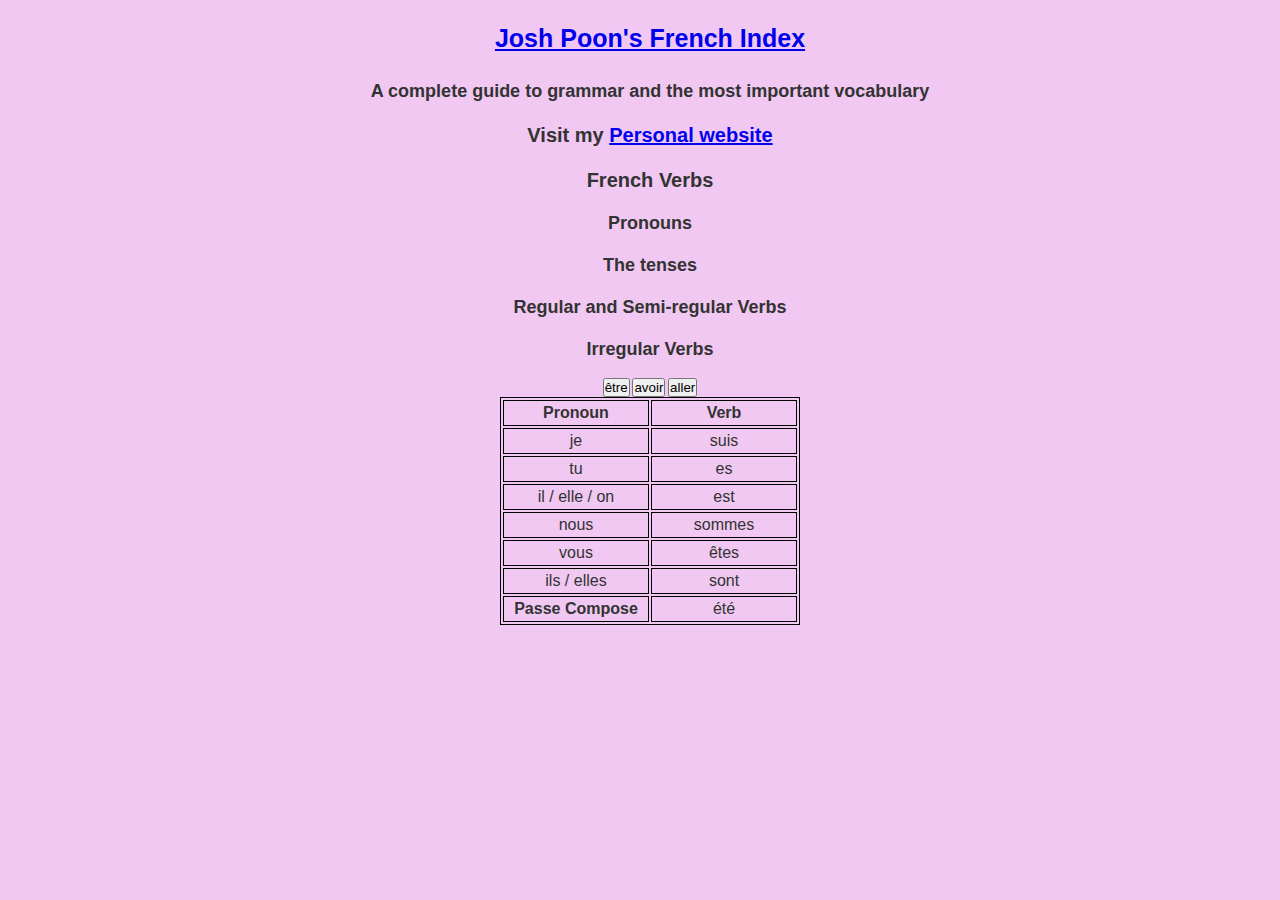
==== verbs.html @ 20e473d4 "verbs  clickable irregulars" ====
<!DOCTYPE html>
<html lang="en">

<head>
    <meta charset="UTF-8" />
    <meta name="viewport" content="width=device-width, initial-scale=1.0" />
    <meta http-equiv="X-UA-Compatible" content="ie=edge" />
    <link rel="stylesheet" href="style.css" />
    <title>French Verbs</title>
</head>

<body>

    <h1><a href='/french.html'>Josh Poon's French Index</a></h1>

    <h3>A complete guide to grammar and the most important vocabulary</h2>

        <h2>Visit my <a href="https://www.poonos.com">Personal website</a></h2>

        <h2>French Verbs</h2>

        <h3>Pronouns</h3>

        <h3>The tenses</h3>

        <h3>Regular and Semi-regular Verbs</h3>

        <h3>Irregular Verbs</h3>

        <button class="irr-verbs">être</button>
        <button class="irr-verbs">avoir</button>
        <button class="irr-verbs">aller</button>


        <div style="font-size:1.6rem; text-align:center">
            <table class="center">
                <col style="width:50%">
                <col style="width:50%">
                <tr>
                    <th>Pronoun</th>
                    <th>Verb</th>
                </tr>
                <tr>
                    <td>je</td>
                    <td class="irr-je">suis</td>
                </tr>
                <tr>
                    <td>tu</td>
                    <td class="irr-tu">es</td>
                </tr>
                <tr>
                    <td>il / elle / on</td>
                    <td class="irr-il">est</td>
                </tr>
                <tr>
                    <td>nous</td>
                    <td class="irr-nous">sommes</td>
                </tr>
                <tr>
                    <td>vous</td>
                    <td class="irr-vous">êtes</td>
                </tr>
                <tr>
                    <td>ils / elles</td>
                    <td class="irr-ils">sont</td>
                </tr>
                <tr>
                    <td><b>Passe Compose</b></td>
                    <td class="irr-pc">été</td>
                </tr>
            </table>

        </div>


        <script src="conjugation_script.js"></script>
</body>

</html>
---- style.css ----
* {
  margin: 0;
  padding: 0;
  box-sizing: inherit;
}

html, body {margin: 0; height: 100%; overflow: hidden}


html {
  font-size: 62.5%;
  box-sizing: border-box;
  margin-left:2rem;
  text-align:center;
}

body {
  font-family: sans-serif;
  color: #333;
  line-height: 1.5;
  height: 100vh;
  position: relative;
  background-color:rgb(241, 200, 241);
}

.show-modal {
  font-size: 2rem;
  font-weight: 600;
  padding: 1.75rem 3.5rem;
  margin: 5rem 2rem;
  border: none;
  background-color: #fff;
  color: #444;
  border-radius: 10rem;
  cursor: pointer;
}

.close-modal {
  position: absolute;
  top: 1.2rem;
  right: 2rem;
  font-size: 5rem;
  color: #333;
  cursor: pointer;
  border: none;
  background: none;
}

.center {
  margin-left: auto;
  margin-right: auto;
}

h1 {
  font-size: 2.5rem;
  margin-bottom: 2rem;
  margin-top:2rem;
  text-align:center;
}

h2{
  font-size:2rem;
  margin-bottom: 1.5rem;
  text-align:center;
}

h3{
  font-size:1.8rem;
  margin-bottom: 1.5rem;
  text-align:center;
}

p{
  font-size: 1.6rem;
  margin-bottom: 1rem
}

li {
  font-size: 1.6rem;
  margin-left:4rem;
  list-style-type: circle;
  display:list-item;
  margin-bottom: 1rem

}


table, td, th {
  border: 1px solid black;
  width: 300px;
}


/* -------------------------- */
/* CLASSES TO MAKE MODAL WORK */
.hidden {
  display: none;
}

.modal {
  position: absolute;
  top: 50%;
  left: 50%;
  transform: translate(-50%, -50%);
  width: 70%;

  background-color: white;
  padding: 6rem;
  border-radius: 5px;
  box-shadow: 0 3rem 5rem rgba(0, 0, 0, 0.3);
  z-index: 10;
}

.overlay {
  position: absolute;
  top: 0;
  left: 0;
  width: 100%;
  height: 100%;
  background-color: rgba(0, 0, 0, 0.6);
  backdrop-filter: blur(3px);
  z-index: 5;
}
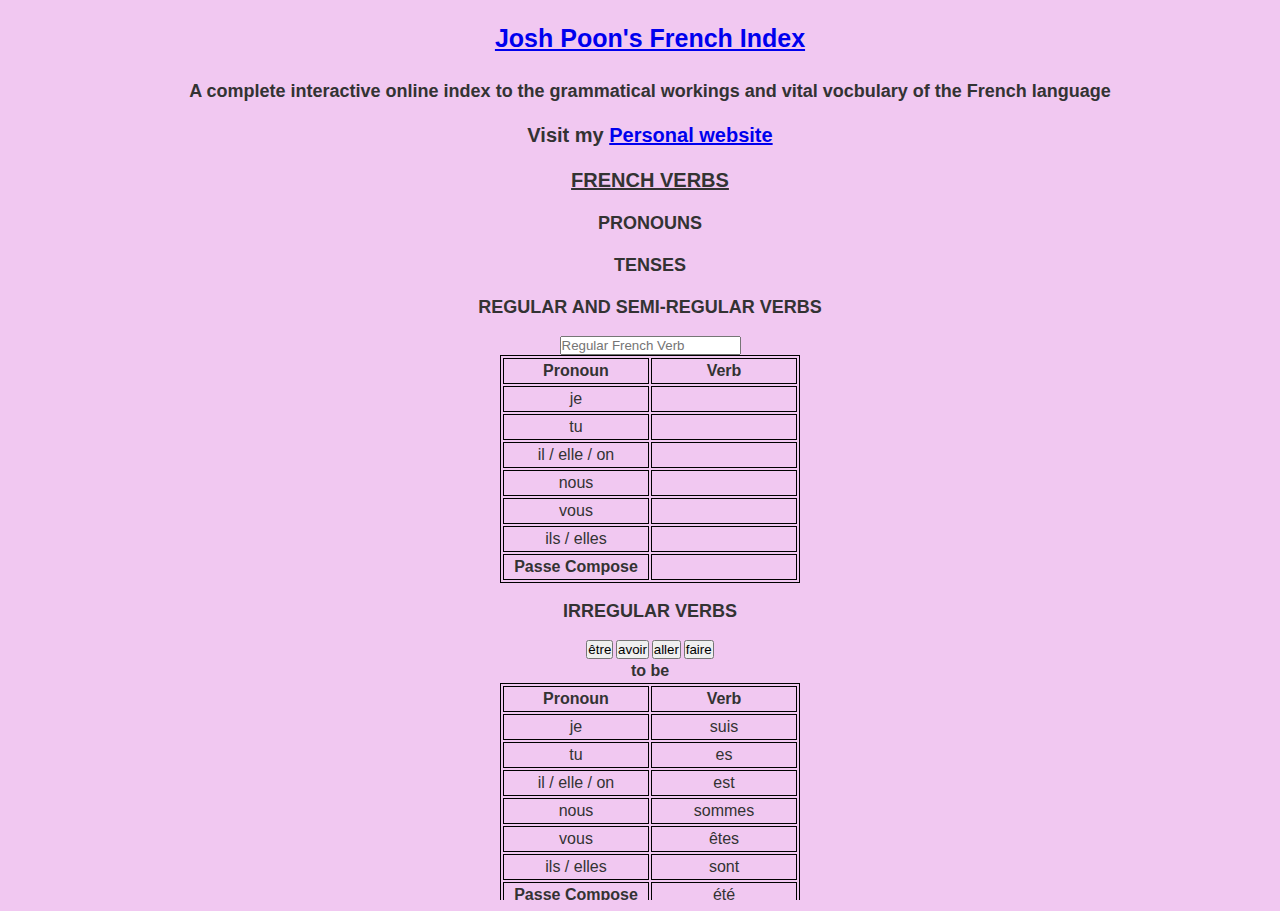
==== commit dd5e88ab: "up to" ====
--- a/verbs.html
+++ b/verbs.html
@@ -11,28 +11,73 @@
 
 <body>
 
-    <h1><a href='/french.html'>Josh Poon's French Index</a></h1>
+    <h1><a href='/french'>Josh Poon's French Index</a></h1>
 
-    <h3>A complete guide to grammar and the most important vocabulary</h2>
+    <h3>A complete interactive online index to the grammatical workings and vital vocbulary of the French language</h2>
 
         <h2>Visit my <a href="https://www.poonos.com">Personal website</a></h2>
 
-        <h2>French Verbs</h2>
+        <h2><u>FRENCH VERBS</u></h2>
 
-        <h3>Pronouns</h3>
+        <h3>PRONOUNS</h3>
 
-        <h3>The tenses</h3>
+        <h3>TENSES</h3>
 
-        <h3>Regular and Semi-regular Verbs</h3>
+        <h3>REGULAR AND SEMI-REGULAR VERBS</h3>
 
-        <h3>Irregular Verbs</h3>
+        <input id="regVerbInput" placeholder="Regular French Verb">
+
+        <div style="font-size:1.6rem; text-align:center">
+            <table class="center">
+                <col style="width:50%">
+                <col style="width:50%">
+                <tr>
+                    <th>Pronoun</th>
+                    <th>Verb</th>
+                </tr>
+                <tr>
+                    <td>je</td>
+                    <td class="reg-je"></td>
+                </tr>
+                <tr>
+                    <td>tu</td>
+                    <td class="reg-tu"></td>
+                </tr>
+                <tr>
+                    <td>il / elle / on</td>
+                    <td class="reg-il"></td>
+                </tr>
+                <tr>
+                    <td>nous</td>
+                    <td class="reg-nous"></td>
+                </tr>
+                <tr>
+                    <td>vous</td>
+                    <td class="reg-vous"></td>
+                </tr>
+                <tr>
+                    <td>ils / elles</td>
+                    <td class="reg-ils"></td>
+                </tr>
+                <tr>
+                    <td><b>Passe Compose</b></td>
+                    <td class="reg-pc"></td>
+                </tr>
+            </table>
+
+        </div>
+
+        <br>
+        <h3>IRREGULAR VERBS</h3>
 
         <button class="irr-verbs">être</button>
         <button class="irr-verbs">avoir</button>
         <button class="irr-verbs">aller</button>
+        <button class="irr-verbs">faire</button>
 
 
         <div style="font-size:1.6rem; text-align:center">
+            <h4 class="irr-eng">to be</h4>
             <table class="center">
                 <col style="width:50%">
                 <col style="width:50%">
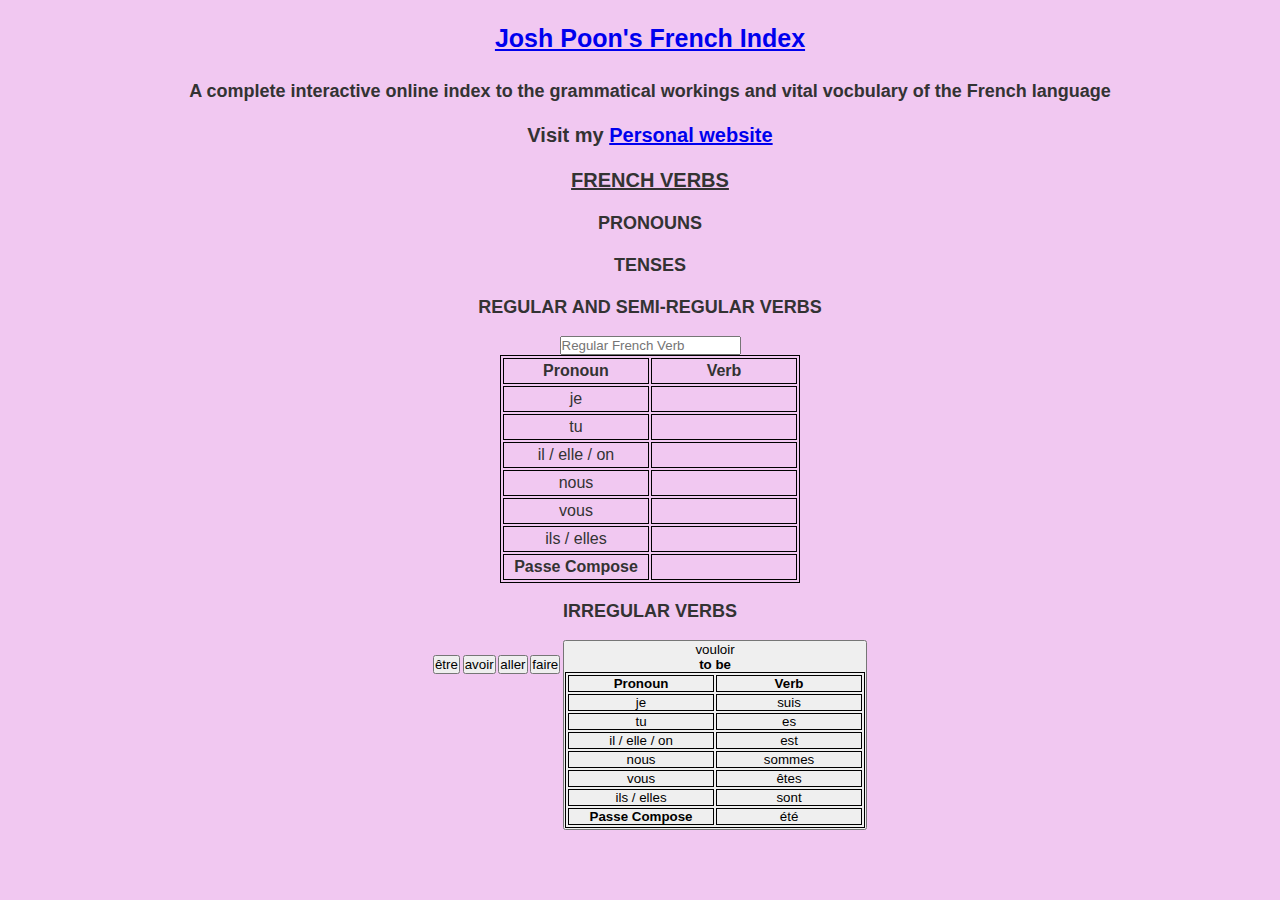
==== commit d79c8e7c: "vouloir" ====
--- a/verbs.html
+++ b/verbs.html
@@ -74,6 +74,7 @@
         <button class="irr-verbs">avoir</button>
         <button class="irr-verbs">aller</button>
         <button class="irr-verbs">faire</button>
+        <button class="irr-verbs">vouloir</button<
 
 
         <div style="font-size:1.6rem; text-align:center">
@@ -121,4 +122,4 @@
         <script src="conjugation_script.js"></script>
 </body>
 
-</html>+</html>
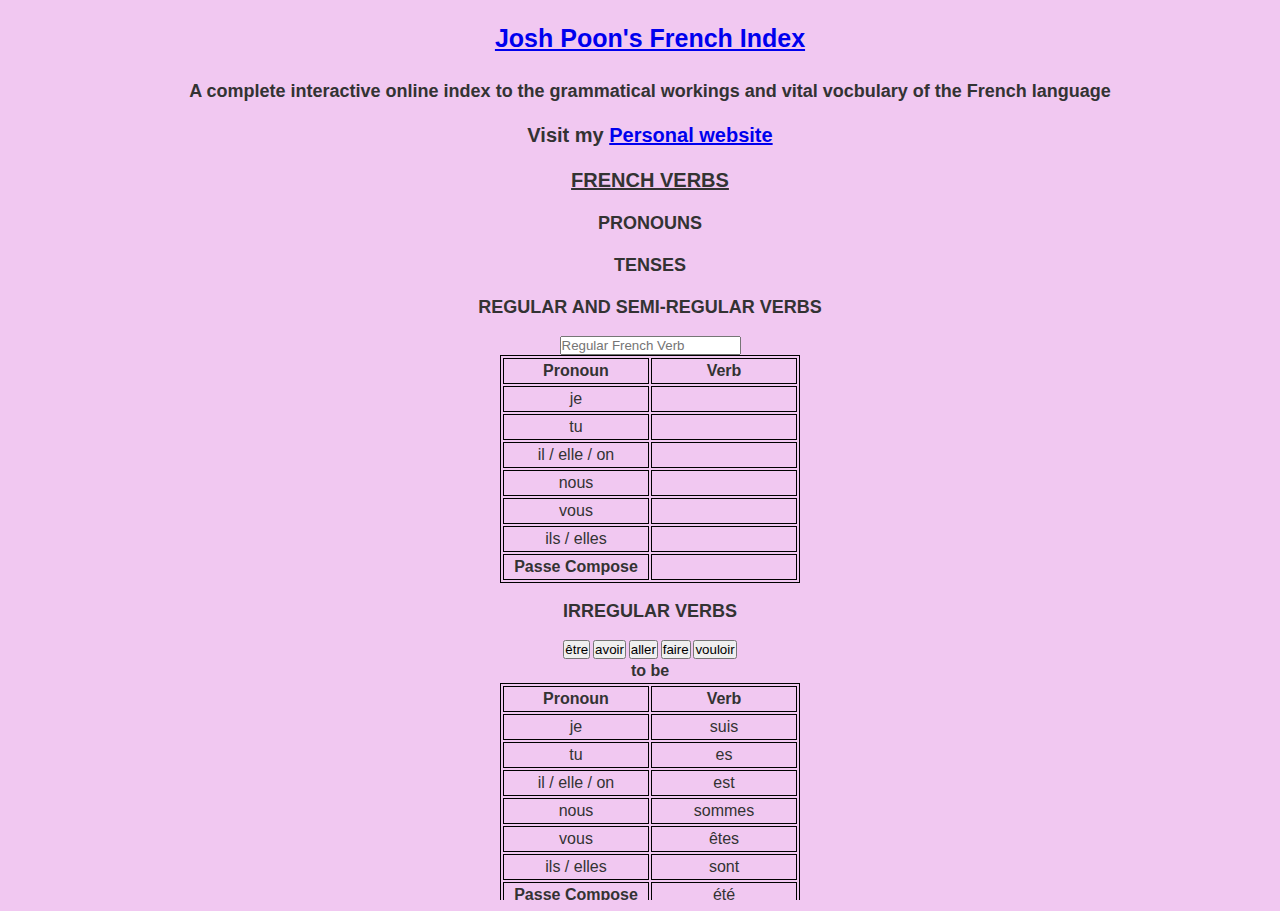
==== commit 474c41b2: "vouloir" ====
--- a/verbs.html
+++ b/verbs.html
@@ -73,8 +73,8 @@
         <button class="irr-verbs">être</button>
         <button class="irr-verbs">avoir</button>
         <button class="irr-verbs">aller</button>
-        <button class="irr-verbs">faire</button>
-        <button class="irr-verbs">vouloir</button<
+    <button class="irr-verbs">faire</button>
+    <button class="irr-verbs">vouloir</button>
 
 
         <div style="font-size:1.6rem; text-align:center">
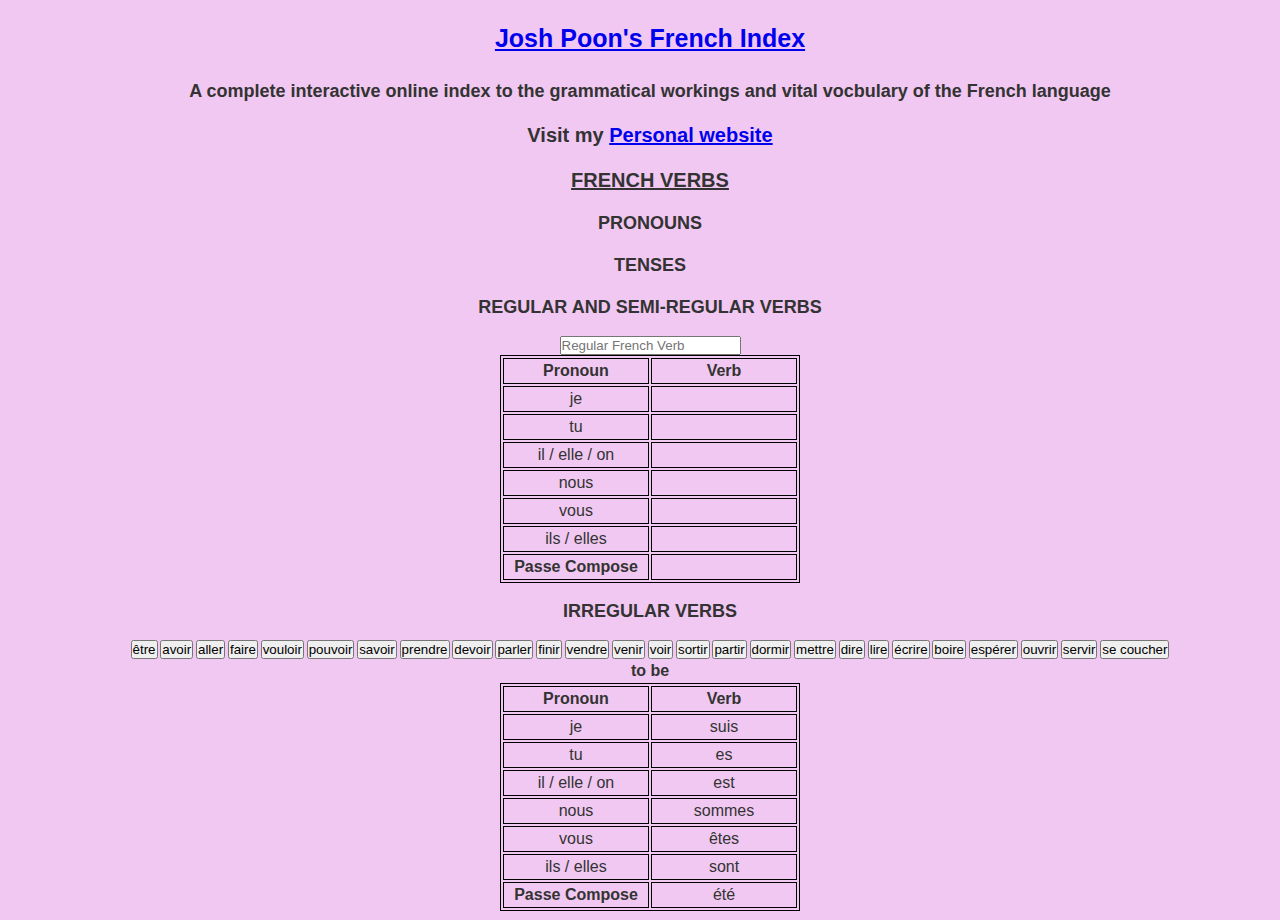
==== commit 48085637: "ir verbs" ====
--- a/verbs.html
+++ b/verbs.html
@@ -73,8 +73,30 @@
         <button class="irr-verbs">être</button>
         <button class="irr-verbs">avoir</button>
         <button class="irr-verbs">aller</button>
-    <button class="irr-verbs">faire</button>
-    <button class="irr-verbs">vouloir</button>
+        <button class="irr-verbs">faire</button>
+        <button class="irr-verbs">vouloir</button>
+        <button class="irr-verbs">pouvoir</button>
+        <button class="irr-verbs">savoir</button>
+        <button class="irr-verbs">prendre</button>
+        <button class="irr-verbs">devoir</button>
+        <button class="irr-verbs">parler</button>
+        <button class="irr-verbs">finir</button>
+        <button class="irr-verbs">vendre</button>
+        <button class="irr-verbs">venir</button>
+        <button class="irr-verbs">voir</button>
+        <button class="irr-verbs">sortir</button>
+        <button class="irr-verbs">partir</button>
+        <button class="irr-verbs">dormir</button>
+        <button class="irr-verbs">mettre</button>
+        <button class="irr-verbs">dire</button>
+        <button class="irr-verbs">lire</button>
+        <button class="irr-verbs">écrire</button>
+        <button class="irr-verbs">boire</button>
+        <button class="irr-verbs">espérer</button>
+        <button class="irr-verbs">ouvrir</button>
+        <button class="irr-verbs">servir</button>
+        <button class="irr-verbs">se coucher</button>
+
 
 
         <div style="font-size:1.6rem; text-align:center">
--- a/style.css
+++ b/style.css
@@ -3,8 +3,6 @@
   padding: 0;
   box-sizing: inherit;
 }
-
-html, body {margin: 0; height: 100%; overflow: hidden}
 
 
 html {
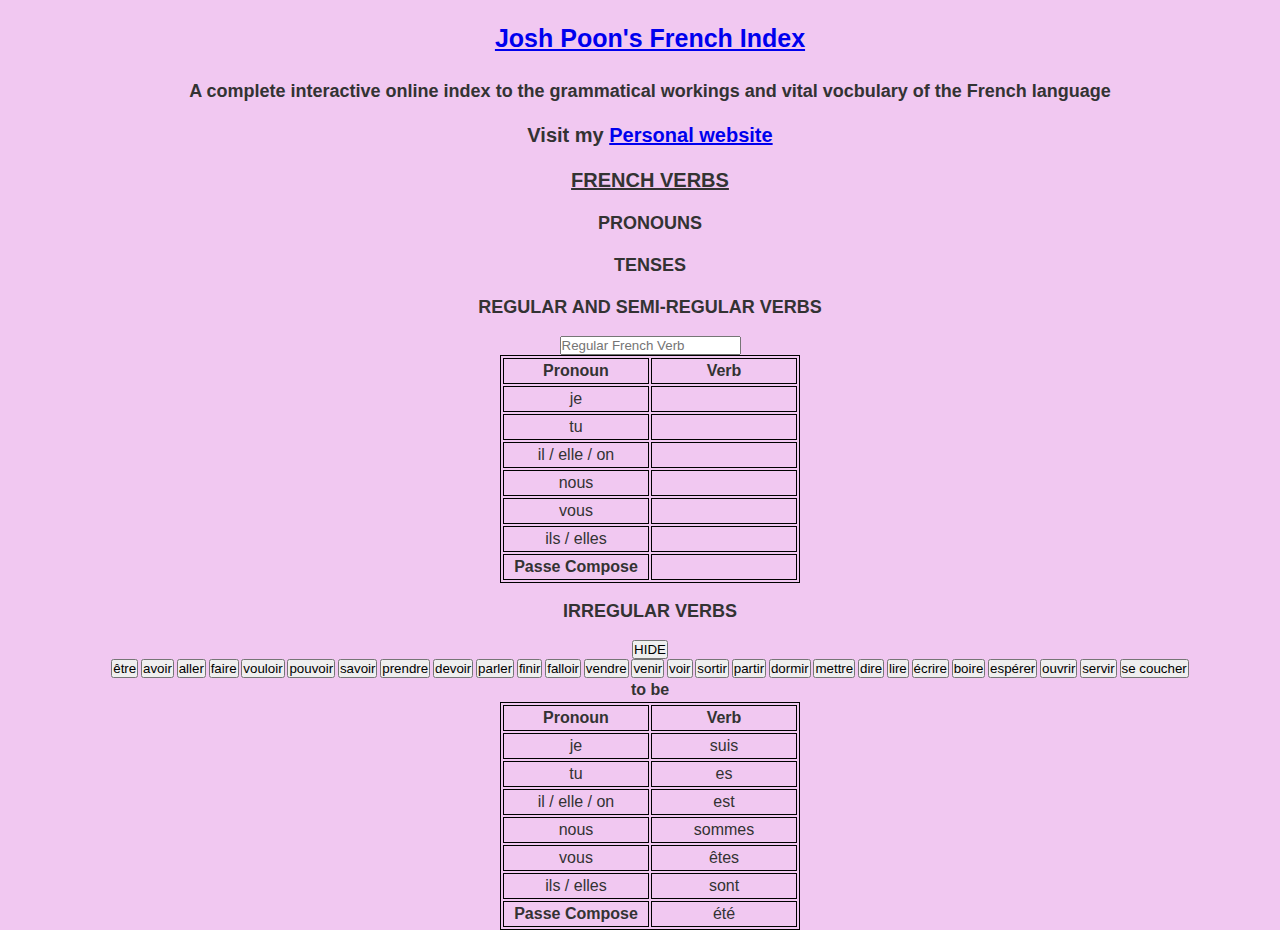
==== commit 6e2bb5f9: "hdie faloir" ====
--- a/verbs.html
+++ b/verbs.html
@@ -70,6 +70,8 @@
         <br>
         <h3>IRREGULAR VERBS</h3>
 
+        <button class="irr-verbs">HIDE</button>
+<br>
         <button class="irr-verbs">être</button>
         <button class="irr-verbs">avoir</button>
         <button class="irr-verbs">aller</button>
@@ -81,6 +83,7 @@
         <button class="irr-verbs">devoir</button>
         <button class="irr-verbs">parler</button>
         <button class="irr-verbs">finir</button>
+        <button class="irr-verbs">falloir</button>
         <button class="irr-verbs">vendre</button>
         <button class="irr-verbs">venir</button>
         <button class="irr-verbs">voir</button>
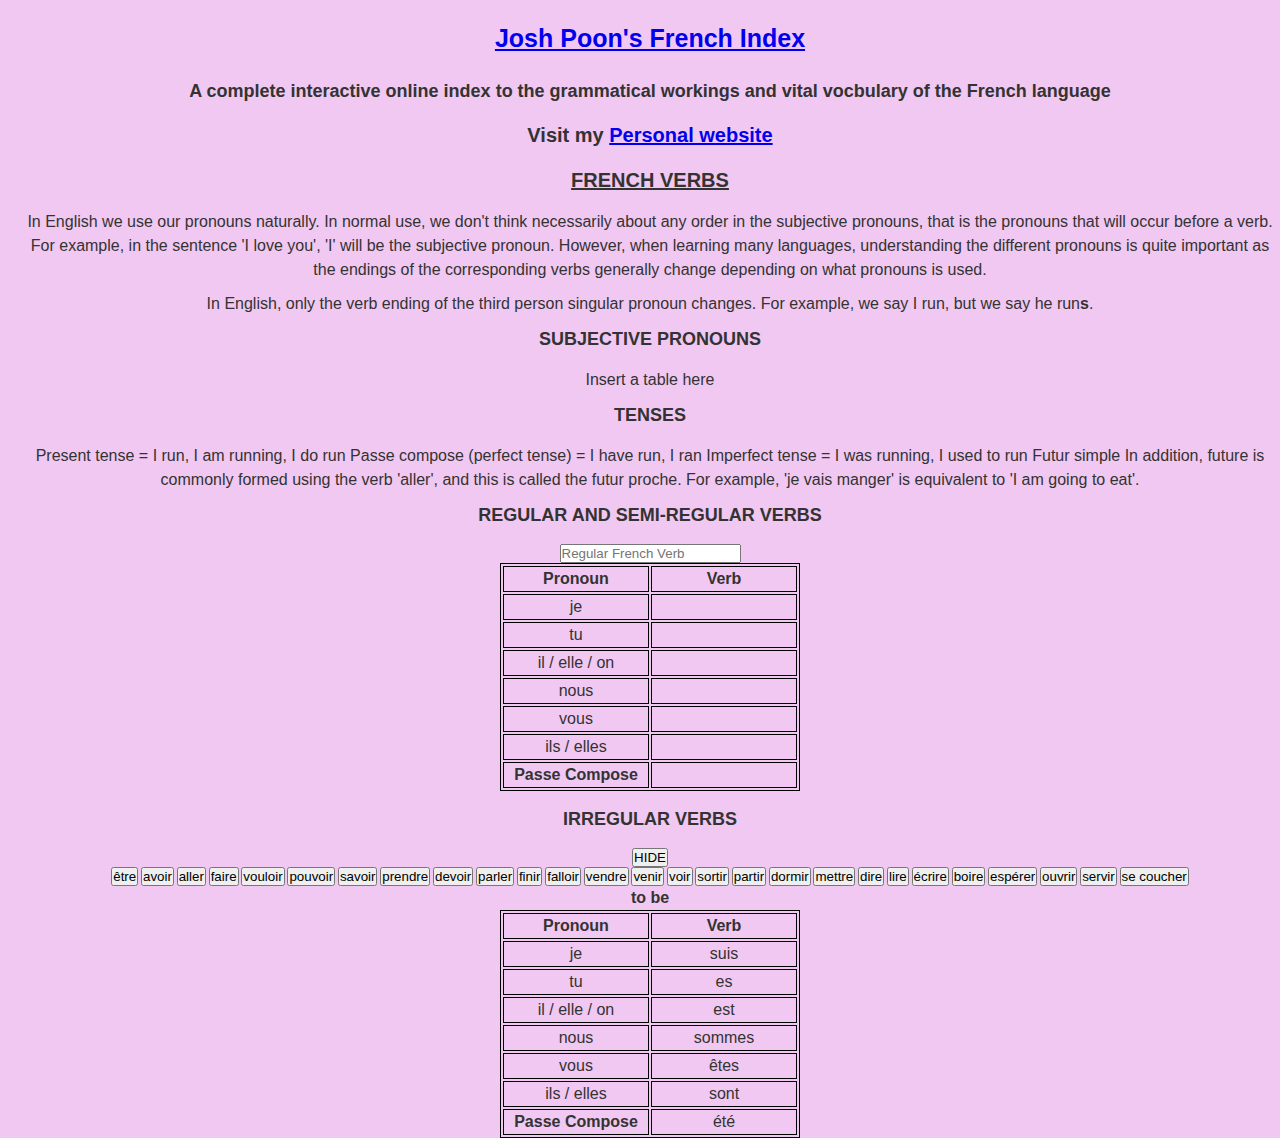
==== commit a4c27ff0: "Add files via upload" ====
--- a/verbs.html
+++ b/verbs.html
@@ -1,150 +1,173 @@
-<!DOCTYPE html>
-<html lang="en">
-
-<head>
-    <meta charset="UTF-8" />
-    <meta name="viewport" content="width=device-width, initial-scale=1.0" />
-    <meta http-equiv="X-UA-Compatible" content="ie=edge" />
-    <link rel="stylesheet" href="style.css" />
-    <title>French Verbs</title>
-</head>
-
-<body>
-
-    <h1><a href='/french'>Josh Poon's French Index</a></h1>
-
-    <h3>A complete interactive online index to the grammatical workings and vital vocbulary of the French language</h2>
-
-        <h2>Visit my <a href="https://www.poonos.com">Personal website</a></h2>
-
-        <h2><u>FRENCH VERBS</u></h2>
-
-        <h3>PRONOUNS</h3>
-
-        <h3>TENSES</h3>
-
-        <h3>REGULAR AND SEMI-REGULAR VERBS</h3>
-
-        <input id="regVerbInput" placeholder="Regular French Verb">
-
-        <div style="font-size:1.6rem; text-align:center">
-            <table class="center">
-                <col style="width:50%">
-                <col style="width:50%">
-                <tr>
-                    <th>Pronoun</th>
-                    <th>Verb</th>
-                </tr>
-                <tr>
-                    <td>je</td>
-                    <td class="reg-je"></td>
-                </tr>
-                <tr>
-                    <td>tu</td>
-                    <td class="reg-tu"></td>
-                </tr>
-                <tr>
-                    <td>il / elle / on</td>
-                    <td class="reg-il"></td>
-                </tr>
-                <tr>
-                    <td>nous</td>
-                    <td class="reg-nous"></td>
-                </tr>
-                <tr>
-                    <td>vous</td>
-                    <td class="reg-vous"></td>
-                </tr>
-                <tr>
-                    <td>ils / elles</td>
-                    <td class="reg-ils"></td>
-                </tr>
-                <tr>
-                    <td><b>Passe Compose</b></td>
-                    <td class="reg-pc"></td>
-                </tr>
-            </table>
-
-        </div>
-
-        <br>
-        <h3>IRREGULAR VERBS</h3>
-
-        <button class="irr-verbs">HIDE</button>
-<br>
-        <button class="irr-verbs">être</button>
-        <button class="irr-verbs">avoir</button>
-        <button class="irr-verbs">aller</button>
-        <button class="irr-verbs">faire</button>
-        <button class="irr-verbs">vouloir</button>
-        <button class="irr-verbs">pouvoir</button>
-        <button class="irr-verbs">savoir</button>
-        <button class="irr-verbs">prendre</button>
-        <button class="irr-verbs">devoir</button>
-        <button class="irr-verbs">parler</button>
-        <button class="irr-verbs">finir</button>
-        <button class="irr-verbs">falloir</button>
-        <button class="irr-verbs">vendre</button>
-        <button class="irr-verbs">venir</button>
-        <button class="irr-verbs">voir</button>
-        <button class="irr-verbs">sortir</button>
-        <button class="irr-verbs">partir</button>
-        <button class="irr-verbs">dormir</button>
-        <button class="irr-verbs">mettre</button>
-        <button class="irr-verbs">dire</button>
-        <button class="irr-verbs">lire</button>
-        <button class="irr-verbs">écrire</button>
-        <button class="irr-verbs">boire</button>
-        <button class="irr-verbs">espérer</button>
-        <button class="irr-verbs">ouvrir</button>
-        <button class="irr-verbs">servir</button>
-        <button class="irr-verbs">se coucher</button>
-
-
-
-        <div style="font-size:1.6rem; text-align:center">
-            <h4 class="irr-eng">to be</h4>
-            <table class="center">
-                <col style="width:50%">
-                <col style="width:50%">
-                <tr>
-                    <th>Pronoun</th>
-                    <th>Verb</th>
-                </tr>
-                <tr>
-                    <td>je</td>
-                    <td class="irr-je">suis</td>
-                </tr>
-                <tr>
-                    <td>tu</td>
-                    <td class="irr-tu">es</td>
-                </tr>
-                <tr>
-                    <td>il / elle / on</td>
-                    <td class="irr-il">est</td>
-                </tr>
-                <tr>
-                    <td>nous</td>
-                    <td class="irr-nous">sommes</td>
-                </tr>
-                <tr>
-                    <td>vous</td>
-                    <td class="irr-vous">êtes</td>
-                </tr>
-                <tr>
-                    <td>ils / elles</td>
-                    <td class="irr-ils">sont</td>
-                </tr>
-                <tr>
-                    <td><b>Passe Compose</b></td>
-                    <td class="irr-pc">été</td>
-                </tr>
-            </table>
-
-        </div>
-
-
-        <script src="conjugation_script.js"></script>
-</body>
-
-</html>
+<!DOCTYPE html>
+<html lang="en">
+
+<head>
+    <meta charset="UTF-8" />
+    <meta name="viewport" content="width=device-width, initial-scale=1.0" />
+    <meta http-equiv="X-UA-Compatible" content="ie=edge" />
+    <link rel="stylesheet" href="style.css" />
+    <title>French Verbs</title>
+</head>
+
+<body>
+
+    <h1><a href='/french'>Josh Poon's French Index</a></h1>
+
+    <h3>A complete interactive online index to the grammatical workings and vital vocbulary of the French language</h2>
+
+        <h2>Visit my <a href="https://www.poonos.com">Personal website</a></h2>
+
+        <h2><u>FRENCH VERBS</u></h2>
+
+        <p>
+            In English we use our pronouns naturally. In normal use, we don't think necessarily about any order in the
+            subjective pronouns, that is the pronouns that will occur before a verb. For example, in the sentence 'I
+            love you', 'I' will be the subjective pronoun. However, when learning many
+            languages, understanding the different pronouns is quite
+            important as the endings of the corresponding verbs generally change depending on what pronouns is used.
+        </p>
+
+        <p>In English, only the verb ending of the third person singular pronoun changes. For example, we say I run, but
+            we say he run<b>s</b>.</p>
+
+        <h3>SUBJECTIVE PRONOUNS</h3>
+
+        <p>Insert a table here</p>
+
+        <h3>TENSES</h3>
+
+        <p>Present tense = I run, I am running, I do run
+            Passe compose (perfect tense) = I have run, I ran
+            Imperfect tense = I was running, I used to run
+            Futur simple
+
+            In addition, future is commonly formed using the verb 'aller', and this is called the futur proche. For
+            example,
+            'je vais manger' is equivalent to 'I am going to eat'.</p>
+
+
+        <h3>REGULAR AND SEMI-REGULAR VERBS</h3>
+
+        <input id="regVerbInput" placeholder="Regular French Verb">
+
+        <div style="font-size:1.6rem; text-align:center">
+            <table class="center">
+                <col style="width:50%">
+                <col style="width:50%">
+                <tr>
+                    <th>Pronoun</th>
+                    <th>Verb</th>
+                </tr>
+                <tr>
+                    <td>je</td>
+                    <td class="reg-je"></td>
+                </tr>
+                <tr>
+                    <td>tu</td>
+                    <td class="reg-tu"></td>
+                </tr>
+                <tr>
+                    <td>il / elle / on</td>
+                    <td class="reg-il"></td>
+                </tr>
+                <tr>
+                    <td>nous</td>
+                    <td class="reg-nous"></td>
+                </tr>
+                <tr>
+                    <td>vous</td>
+                    <td class="reg-vous"></td>
+                </tr>
+                <tr>
+                    <td>ils / elles</td>
+                    <td class="reg-ils"></td>
+                </tr>
+                <tr>
+                    <td><b>Passe Compose</b></td>
+                    <td class="reg-pc"></td>
+                </tr>
+            </table>
+
+        </div>
+
+        <br>
+        <h3>IRREGULAR VERBS</h3>
+
+        <button class="irr-verbs">HIDE</button>
+        <br>
+        <button class="irr-verbs">être</button>
+        <button class="irr-verbs">avoir</button>
+        <button class="irr-verbs">aller</button>
+        <button class="irr-verbs">faire</button>
+        <button class="irr-verbs">vouloir</button>
+        <button class="irr-verbs">pouvoir</button>
+        <button class="irr-verbs">savoir</button>
+        <button class="irr-verbs">prendre</button>
+        <button class="irr-verbs">devoir</button>
+        <button class="irr-verbs">parler</button>
+        <button class="irr-verbs">finir</button>
+        <button class="irr-verbs">falloir</button>
+        <button class="irr-verbs">vendre</button>
+        <button class="irr-verbs">venir</button>
+        <button class="irr-verbs">voir</button>
+        <button class="irr-verbs">sortir</button>
+        <button class="irr-verbs">partir</button>
+        <button class="irr-verbs">dormir</button>
+        <button class="irr-verbs">mettre</button>
+        <button class="irr-verbs">dire</button>
+        <button class="irr-verbs">lire</button>
+        <button class="irr-verbs">écrire</button>
+        <button class="irr-verbs">boire</button>
+        <button class="irr-verbs">espérer</button>
+        <button class="irr-verbs">ouvrir</button>
+        <button class="irr-verbs">servir</button>
+        <button class="irr-verbs">se coucher</button>
+
+
+
+        <div style="font-size:1.6rem; text-align:center">
+            <h4 class="irr-eng">to be</h4>
+            <table class="center">
+                <col style="width:50%">
+                <col style="width:50%">
+                <tr>
+                    <th>Pronoun</th>
+                    <th>Verb</th>
+                </tr>
+                <tr>
+                    <td>je</td>
+                    <td class="irr-je">suis</td>
+                </tr>
+                <tr>
+                    <td>tu</td>
+                    <td class="irr-tu">es</td>
+                </tr>
+                <tr>
+                    <td>il / elle / on</td>
+                    <td class="irr-il">est</td>
+                </tr>
+                <tr>
+                    <td>nous</td>
+                    <td class="irr-nous">sommes</td>
+                </tr>
+                <tr>
+                    <td>vous</td>
+                    <td class="irr-vous">êtes</td>
+                </tr>
+                <tr>
+                    <td>ils / elles</td>
+                    <td class="irr-ils">sont</td>
+                </tr>
+                <tr>
+                    <td><b>Passe Compose</b></td>
+                    <td class="irr-pc">été</td>
+                </tr>
+            </table>
+
+        </div>
+
+
+        <script src="conjugation_script.js"></script>
+</body>
+
+</html>--- a/style.css
+++ b/style.css
@@ -1,121 +1,121 @@
-* {
-  margin: 0;
-  padding: 0;
-  box-sizing: inherit;
-}
-
-
-html {
-  font-size: 62.5%;
-  box-sizing: border-box;
-  margin-left:2rem;
-  text-align:center;
-}
-
-body {
-  font-family: sans-serif;
-  color: #333;
-  line-height: 1.5;
-  height: 100vh;
-  position: relative;
-  background-color:rgb(241, 200, 241);
-}
-
-.show-modal {
-  font-size: 2rem;
-  font-weight: 600;
-  padding: 1.75rem 3.5rem;
-  margin: 5rem 2rem;
-  border: none;
-  background-color: #fff;
-  color: #444;
-  border-radius: 10rem;
-  cursor: pointer;
-}
-
-.close-modal {
-  position: absolute;
-  top: 1.2rem;
-  right: 2rem;
-  font-size: 5rem;
-  color: #333;
-  cursor: pointer;
-  border: none;
-  background: none;
-}
-
-.center {
-  margin-left: auto;
-  margin-right: auto;
-}
-
-h1 {
-  font-size: 2.5rem;
-  margin-bottom: 2rem;
-  margin-top:2rem;
-  text-align:center;
-}
-
-h2{
-  font-size:2rem;
-  margin-bottom: 1.5rem;
-  text-align:center;
-}
-
-h3{
-  font-size:1.8rem;
-  margin-bottom: 1.5rem;
-  text-align:center;
-}
-
-p{
-  font-size: 1.6rem;
-  margin-bottom: 1rem
-}
-
-li {
-  font-size: 1.6rem;
-  margin-left:4rem;
-  list-style-type: circle;
-  display:list-item;
-  margin-bottom: 1rem
-
-}
-
-
-table, td, th {
-  border: 1px solid black;
-  width: 300px;
-}
-
-
-/* -------------------------- */
-/* CLASSES TO MAKE MODAL WORK */
-.hidden {
-  display: none;
-}
-
-.modal {
-  position: absolute;
-  top: 50%;
-  left: 50%;
-  transform: translate(-50%, -50%);
-  width: 70%;
-
-  background-color: white;
-  padding: 6rem;
-  border-radius: 5px;
-  box-shadow: 0 3rem 5rem rgba(0, 0, 0, 0.3);
-  z-index: 10;
-}
-
-.overlay {
-  position: absolute;
-  top: 0;
-  left: 0;
-  width: 100%;
-  height: 100%;
-  background-color: rgba(0, 0, 0, 0.6);
-  backdrop-filter: blur(3px);
-  z-index: 5;
-}
+* {
+  margin: 0;
+  padding: 0;
+  box-sizing: inherit;
+}
+
+
+html {
+  font-size: 62.5%;
+  box-sizing: border-box;
+  margin-left:2rem;
+  text-align:center;
+}
+
+body {
+  font-family: sans-serif;
+  color: #333;
+  line-height: 1.5;
+  height: 100vh;
+  position: relative;
+  background-color:rgb(241, 200, 241);
+}
+
+.show-modal {
+  font-size: 2rem;
+  font-weight: 600;
+  padding: 1.75rem 3.5rem;
+  margin: 5rem 2rem;
+  border: none;
+  background-color: #fff;
+  color: #444;
+  border-radius: 10rem;
+  cursor: pointer;
+}
+
+.close-modal {
+  position: absolute;
+  top: 1.2rem;
+  right: 2rem;
+  font-size: 5rem;
+  color: #333;
+  cursor: pointer;
+  border: none;
+  background: none;
+}
+
+.center {
+  margin-left: auto;
+  margin-right: auto;
+}
+
+h1 {
+  font-size: 2.5rem;
+  margin-bottom: 2rem;
+  margin-top:2rem;
+  text-align:center;
+}
+
+h2{
+  font-size:2rem;
+  margin-bottom: 1.5rem;
+  text-align:center;
+}
+
+h3{
+  font-size:1.8rem;
+  margin-bottom: 1.5rem;
+  text-align:center;
+}
+
+p{
+  font-size: 1.6rem;
+  margin-bottom: 1rem
+}
+
+li {
+  font-size: 1.6rem;
+  margin-left:4rem;
+  list-style-type: circle;
+  display:list-item;
+  margin-bottom: 1rem
+
+}
+
+
+table, td, th {
+  border: 1px solid black;
+  width: 300px;
+}
+
+
+/* -------------------------- */
+/* CLASSES TO MAKE MODAL WORK */
+.hidden {
+  display: none;
+}
+
+.modal {
+  position: absolute;
+  top: 50%;
+  left: 50%;
+  transform: translate(-50%, -50%);
+  width: 70%;
+
+  background-color: white;
+  padding: 6rem;
+  border-radius: 5px;
+  box-shadow: 0 3rem 5rem rgba(0, 0, 0, 0.3);
+  z-index: 10;
+}
+
+.overlay {
+  position: absolute;
+  top: 0;
+  left: 0;
+  width: 100%;
+  height: 100%;
+  background-color: rgba(0, 0, 0, 0.6);
+  backdrop-filter: blur(3px);
+  z-index: 5;
+}
